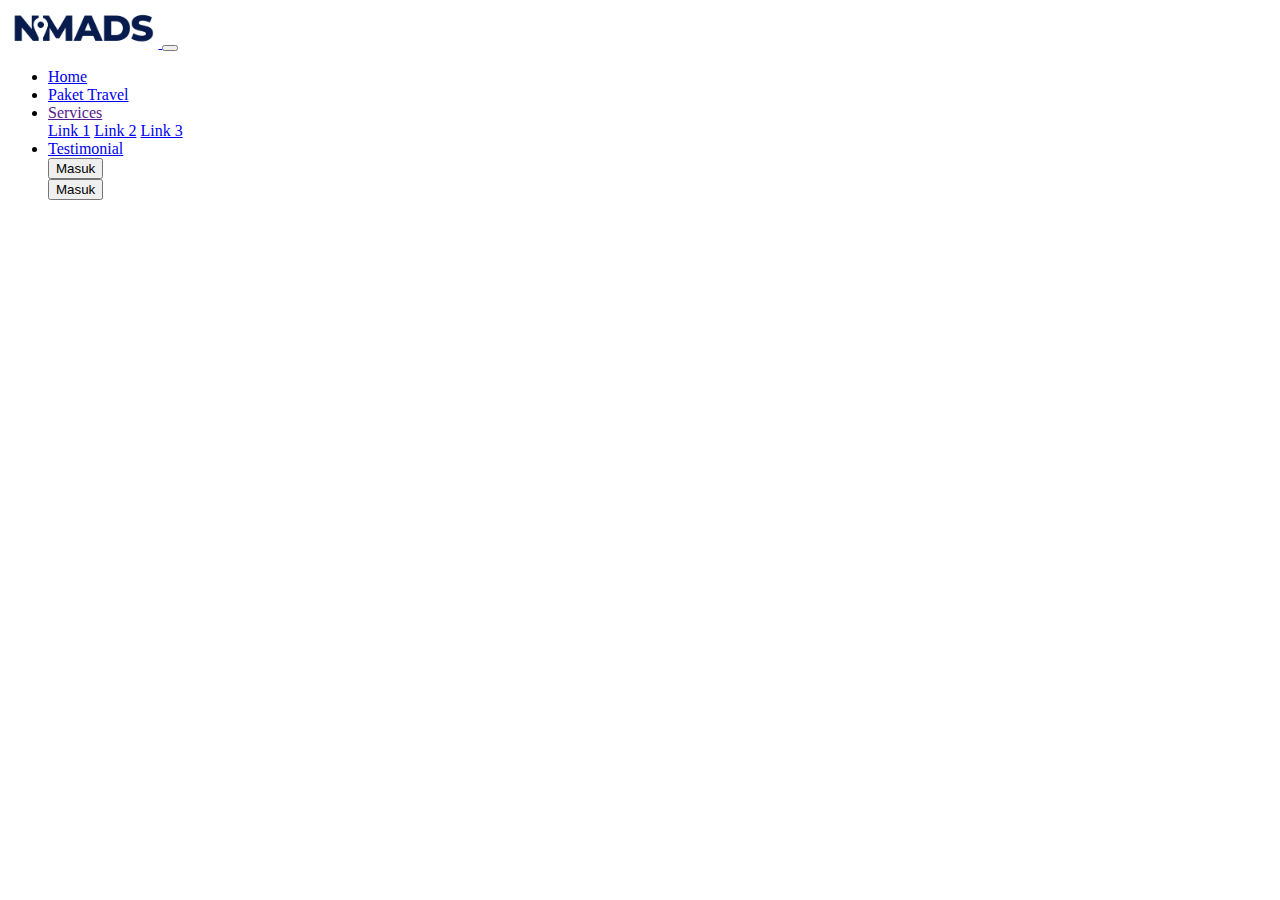
==== index.html @ 99d806cd "navbar" ====
<!DOCTYPE html>
<html lang="en">
<head>
    <meta charset="UTF-8">
    <meta name="viewport" content="width=device-width, initial-scale=1.0">
    <title>Document</title>
    <link rel="stylesheet" href="frontend/libraries/bootstrap/css/bootstrap.css">
    <link rel="stylesheet" href="frontend/styles/main.css">
</head>
<body>
    
    <div class="container">
        <nav class="row navbar navbar-expand-lg navbar-light bg-white">
            <a href="#" class="navbar-brand">
                <img src="frontend/images/logo.png" alt="Logo Healing">
            </a>
            <button class="navbar-toggler navbar-toggler-right" type="button" data-toggle="collapse" data-target="#navb">
                <span class="navbar-toggler-icon"></span>
            </button>

            <div class="collapse navbar-collapse" id="navb">
                <ul class="navbar-nav ml-auto mr-3">
                    <li class="nav-item mx-md-2"><a href="#" class="nav-link active">Home</a></li>
                    <li class="nav-item mx-md-2"><a href="#" class="nav-link">Paket Travel</a></li>                    
                    <li class="nav-item dropdown">
                        <a href="" class="nav-link dropdown-toggle" id="navbardrop" data-toggle="dropdown">Services</a>
                        <div class="dropdown-menu">
                            <a href="#" class="dropdown-item">Link 1</a>
                            <a href="#" class="dropdown-item">Link 2</a>
                            <a href="#" class="dropdown-item">Link 3</a>
                        </div>
                    </li>
                    <li class="nav-item mx-md-2"><a href="#" class="nav-link">Testimonial</a></li>

                    <!-- mobile button -->
                    <form action="" class="form-inline d-sm-block d-md-none">
                        <button class="btn btn-login my-2 my-sm-0 px-4">
                            Masuk
                        </button>
                    </form>

                    <!-- desktro button -->
                    <form action="" class="form-inline my-2 my-lg-0 d-none d-md-block">
                        <button class="btn btn-login btn-navbar-right my-2 my-sm-0 px-4">
                            Masuk
                        </button>
                    </form>

                </ul>
            </div>

        </nav>
    </div>





    <script src="frontend/libraries/jquery/jquery-3.7.1.min.js"></script>
    <script src="frontend/libraries/bootstrap/js/bootstrap.js"></script>
</body>
</html>
---- frontend/styles/main.css ----
.navbar-brand img {
  max-height: 40px;
}/*# sourceMappingURL=main.css.map */
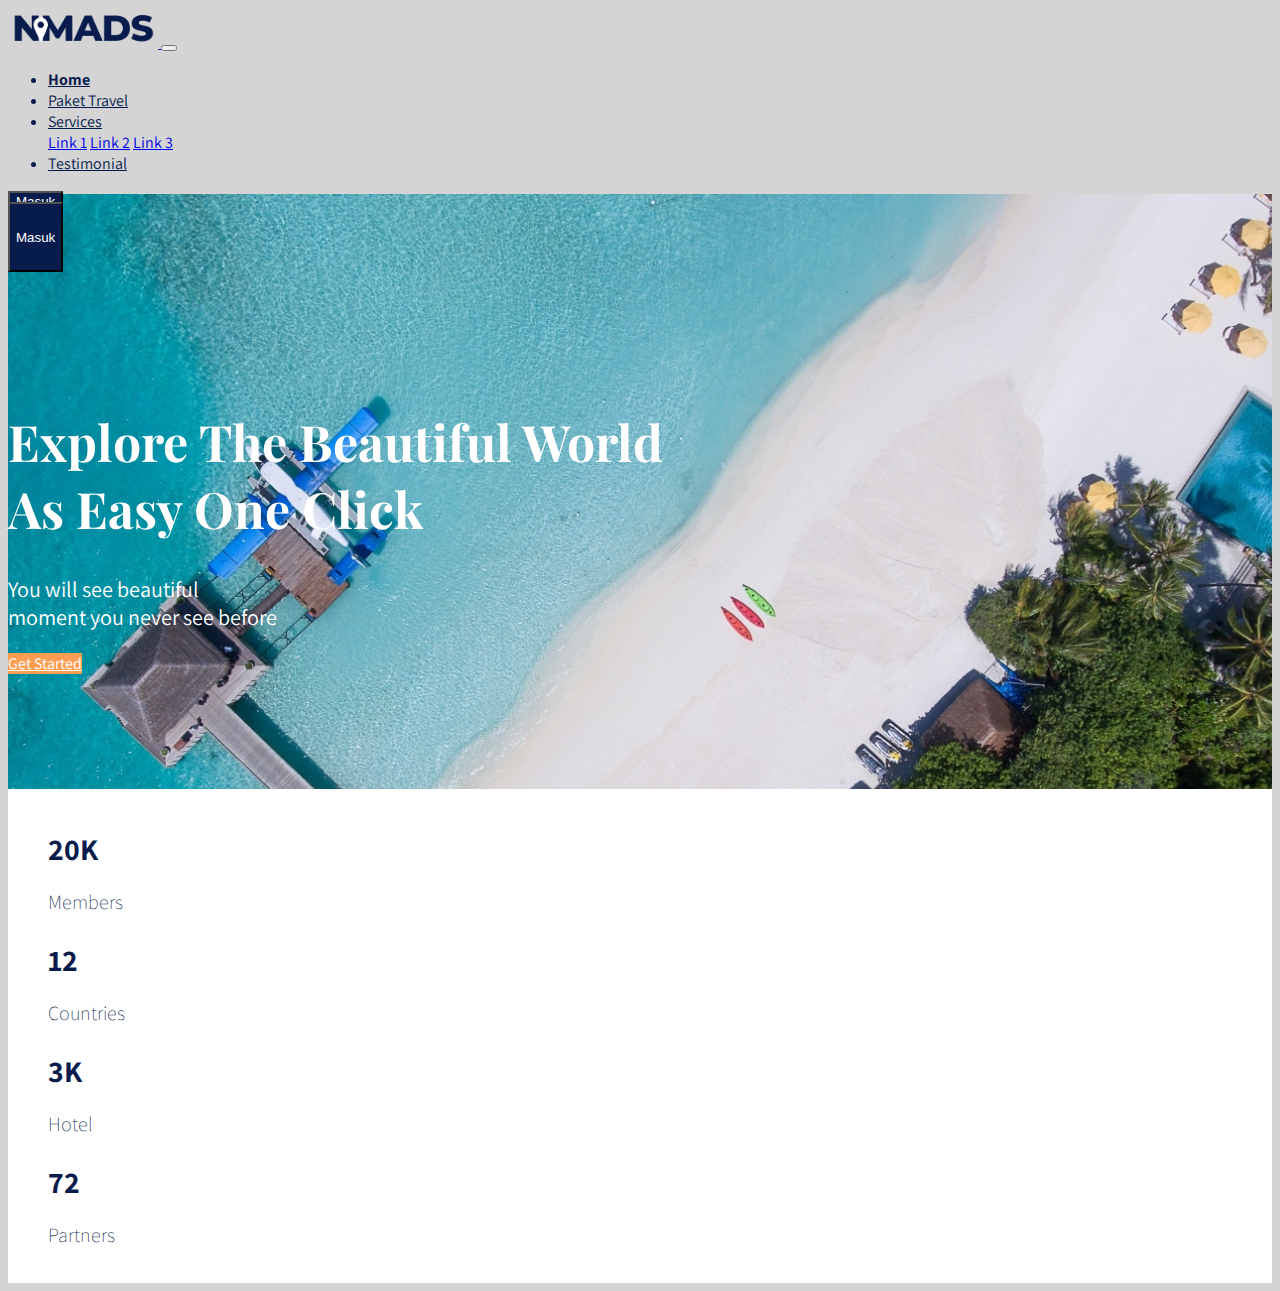
==== commit 5f8b8638: "update navbar" ====
--- a/index.html
+++ b/index.html
@@ -5,10 +5,14 @@
     <meta name="viewport" content="width=device-width, initial-scale=1.0">
     <title>Document</title>
     <link rel="stylesheet" href="frontend/libraries/bootstrap/css/bootstrap.css">
+    <link rel="preconnect" href="https://fonts.googleapis.com">
+    <link rel="preconnect" href="https://fonts.gstatic.com" crossorigin>
+    <link href="https://fonts.googleapis.com/css2?family=Assistant:wght@300;400;500;600;700;800&family=Playfair+Display:ital,wght@0,400;0,500;0,600;1,400;1,500;1,600&display=swap" rel="stylesheet">
     <link rel="stylesheet" href="frontend/styles/main.css">
 </head>
 <body>
     
+    <!-- navbar -->
     <div class="container">
         <nav class="row navbar navbar-expand-lg navbar-light bg-white">
             <a href="#" class="navbar-brand">
@@ -31,32 +35,67 @@
                         </div>
                     </li>
                     <li class="nav-item mx-md-2"><a href="#" class="nav-link">Testimonial</a></li>
+                </ul>
+                
+                <!-- mobile button -->
+                <form action="" class="form-inline d-sm-block d-md-none">
+                    <button class="btn btn-login my-2 my-sm-0 px-4">
+                        Masuk
+                    </button>
+                </form>
 
-                    <!-- mobile button -->
-                    <form action="" class="form-inline d-sm-block d-md-none">
-                        <button class="btn btn-login my-2 my-sm-0 px-4">
-                            Masuk
-                        </button>
-                    </form>
+                <!-- desktro button -->
+                <form action="" class="form-inline my-2 my-lg-0 d-none d-md-block">
+                    <button class="btn btn-login btn-navbar-right my-2 my-sm-0 px-4">
+                        Masuk
+                    </button>
+                </form>
 
-                    <!-- desktro button -->
-                    <form action="" class="form-inline my-2 my-lg-0 d-none d-md-block">
-                        <button class="btn btn-login btn-navbar-right my-2 my-sm-0 px-4">
-                            Masuk
-                        </button>
-                    </form>
-
-                </ul>
             </div>
 
         </nav>
     </div>
 
+    <!-- Header -->
+    <header class="text-center">
+        <h1>
+            Explore The Beautiful World
+            <br>
+            As Easy One Click
+        </h1>
+        <p class="mt-3">
+            You will see beautiful
+            <br>
+            moment you never see before
+        </p>
+        <a href="#" class="btn btn-get-started px-4 mt-4">
+            Get Started
+        </a>
 
+
+    </header>
+
+    <main>
+        <div class="container">
+            <section class="section-stats row justify-content-center" id="stats">
+                <div class="col-3 col-md-2 stats-detail">
+                    <h2>20K</h2>
+                    <p>Members</p>
+                    <h2>12</h2>
+                    <p>Countries</p>
+                    <h2>3K</h2>
+                    <p>Hotel</p>
+                    <h2>72</h2>
+                    <p>Partners</p>
+                </div>
+            </section>
+        </div>
+    </main>
 
 
 
     <script src="frontend/libraries/jquery/jquery-3.7.1.min.js"></script>
     <script src="frontend/libraries/bootstrap/js/bootstrap.js"></script>
+    <script src="frontend/libraries/retina/retina.min.js"></script>
 </body>
 </html>--- a/frontend/styles/main.css
+++ b/frontend/styles/main.css
@@ -1,3 +1,77 @@
+body {
+  background-color: #d4d4d4;
+  font-family: "Assistant", sans-serif;
+  color: #071C4D;
+}
+
 .navbar-brand img {
   max-height: 40px;
+}
+
+.navbar-light .navbar-nav .nav-link {
+  color: #071C4D;
+}
+.navbar-light .navbar-nav .nav-link.active {
+  font-weight: bold;
+  color: #071C4D !important;
+}
+
+.btn-navbar-right {
+  margin-top: -10px !important;
+  margin-bottom: -8px !important;
+  margin-right: -18px !important;
+  height: 70px;
+  border-radius: 0;
+}
+
+.btn-login {
+  background-color: #071C4D;
+  color: white;
+}
+.btn-login:hover {
+  background-color: #08276d;
+  color: white;
+}
+
+header {
+  padding: 180px 0 165px;
+  margin-top: -70px;
+  background-image: url("../images/background.jpg");
+  background-size: cover;
+}
+header h1, header p {
+  color: #fff;
+}
+header h1 {
+  font-family: "Playfair Display", serif;
+  font-weight: bold;
+  font-size: 50px;
+}
+header p {
+  font-size: 22px;
+}
+header .btn-get-started {
+  background-color: #ff9e53;
+  color: #fff;
+}
+header .btn-get-started:hover {
+  background-color: #f1ac76;
+  color: #fff;
+}
+
+.section-stats {
+  margin-top: -50px;
+}
+.section-stats .stats-detail {
+  padding: 15px;
+  background-color: #fff;
+  padding-left: 40px;
+}
+.section-stats h2 {
+  font-size: 30px;
+  margin-bottom: 0;
+}
+.section-stats p {
+  font-size: 20px;
+  font-weight: lighter;
 }/*# sourceMappingURL=main.css.map */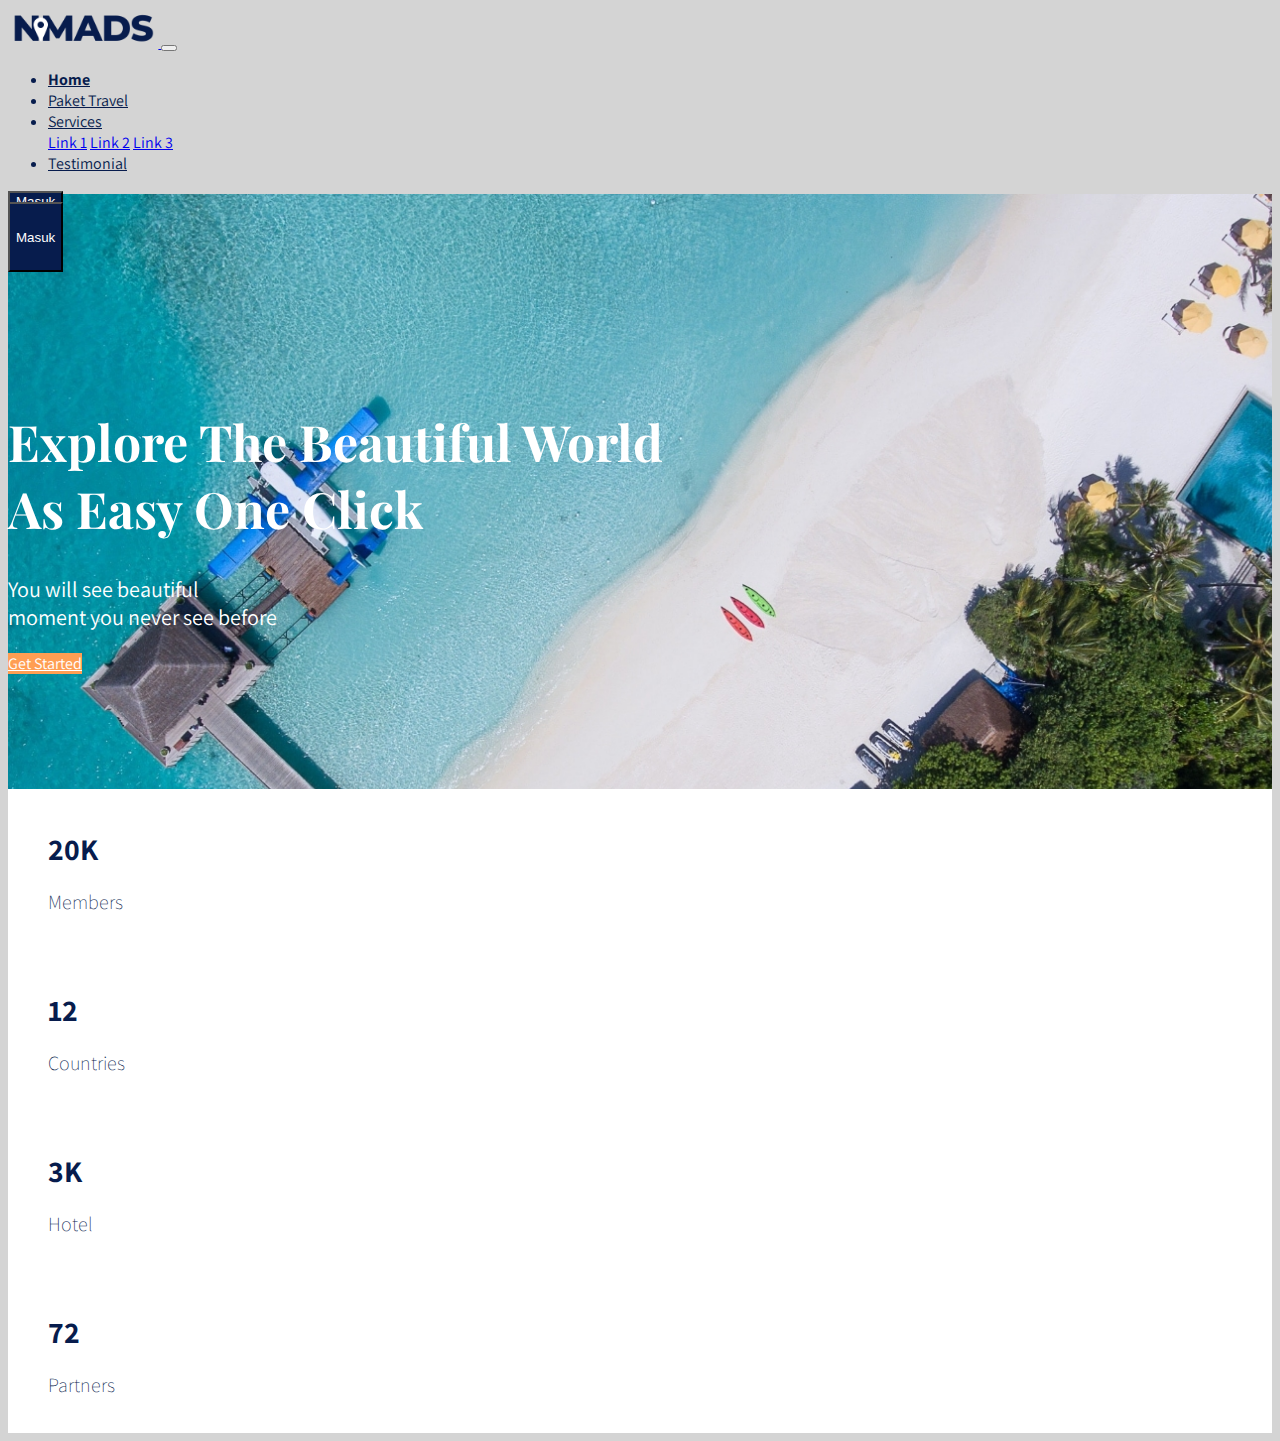
==== commit eb0d6b17: "update" ====
--- a/index.html
+++ b/index.html
@@ -81,10 +81,16 @@
                 <div class="col-3 col-md-2 stats-detail">
                     <h2>20K</h2>
                     <p>Members</p>
+                </div>
+                <div class="col-3 col-md-2 stats-detail">
                     <h2>12</h2>
                     <p>Countries</p>
+                </div>
+                <div class="col-3 col-md-2 stats-detail">
                     <h2>3K</h2>
                     <p>Hotel</p>
+                </div>
+                <div class="col-3 col-md-2 stats-detail">
                     <h2>72</h2>
                     <p>Partners</p>
                 </div>
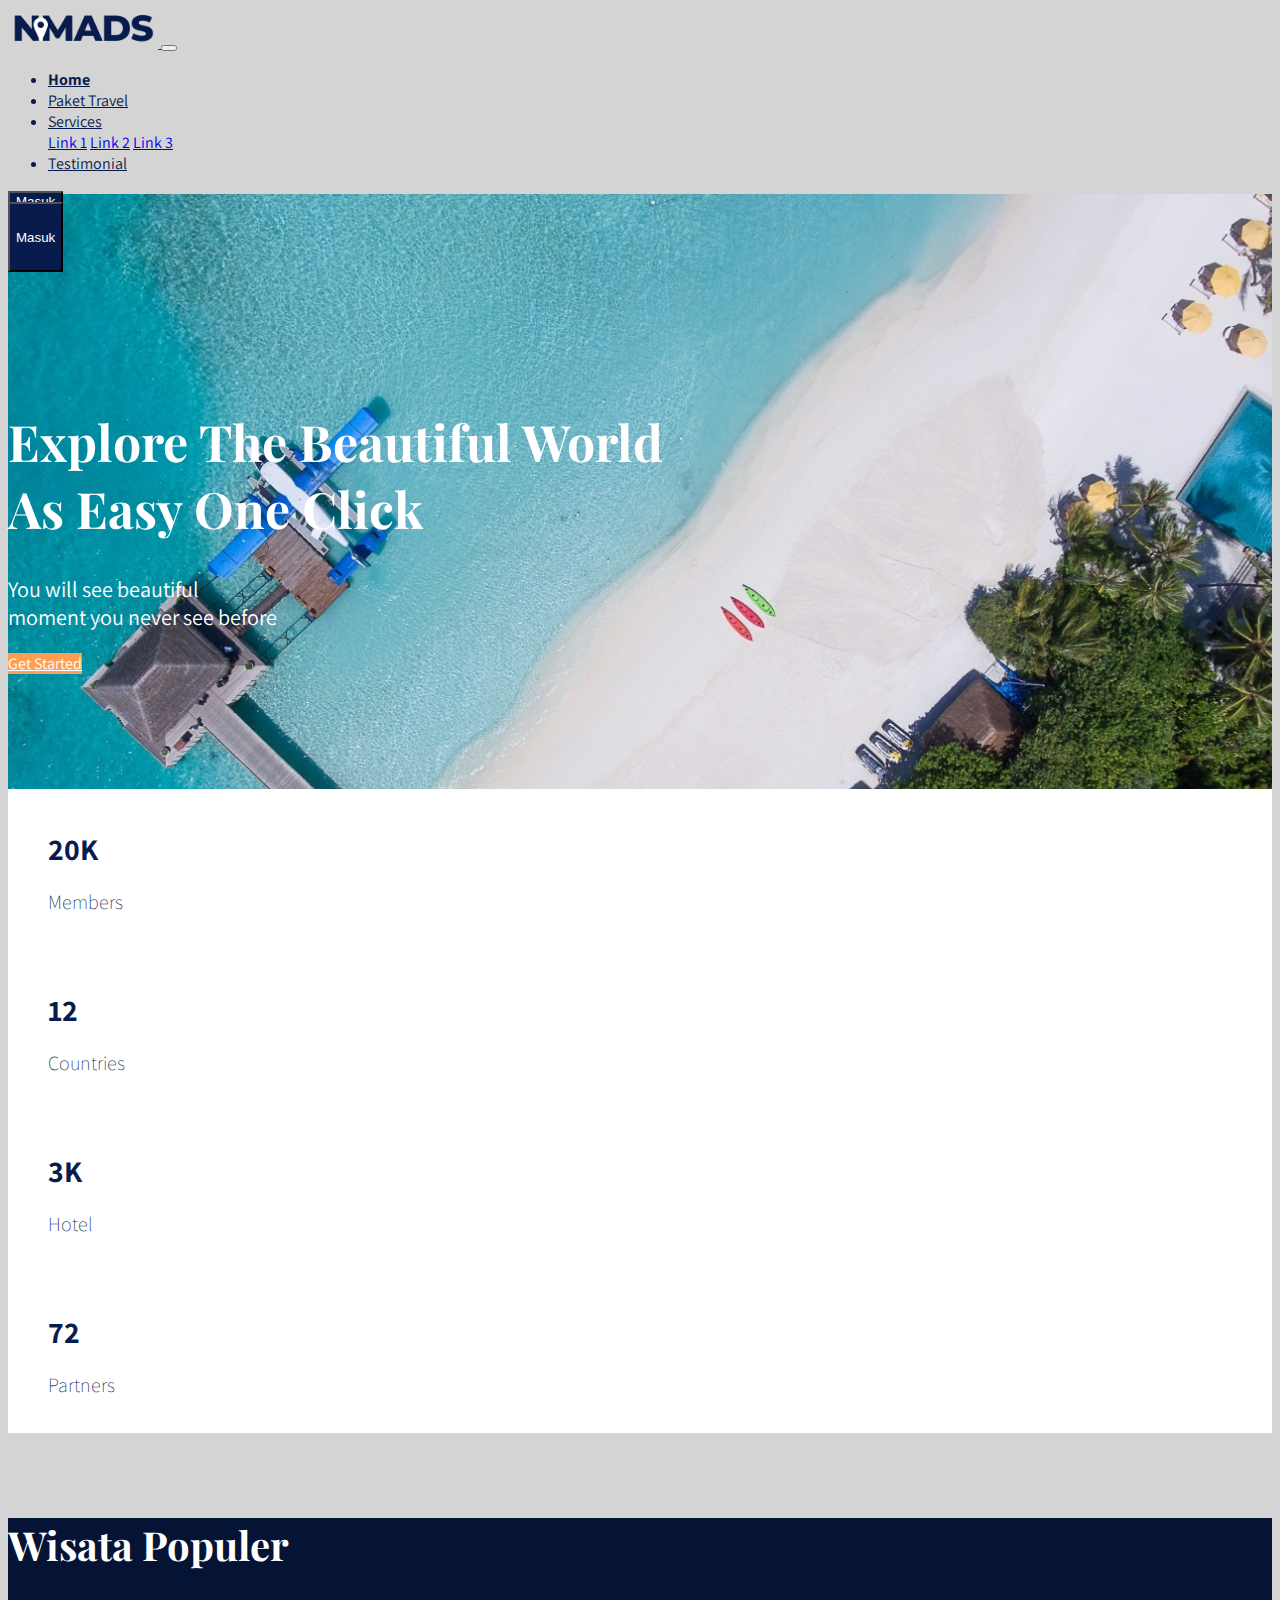
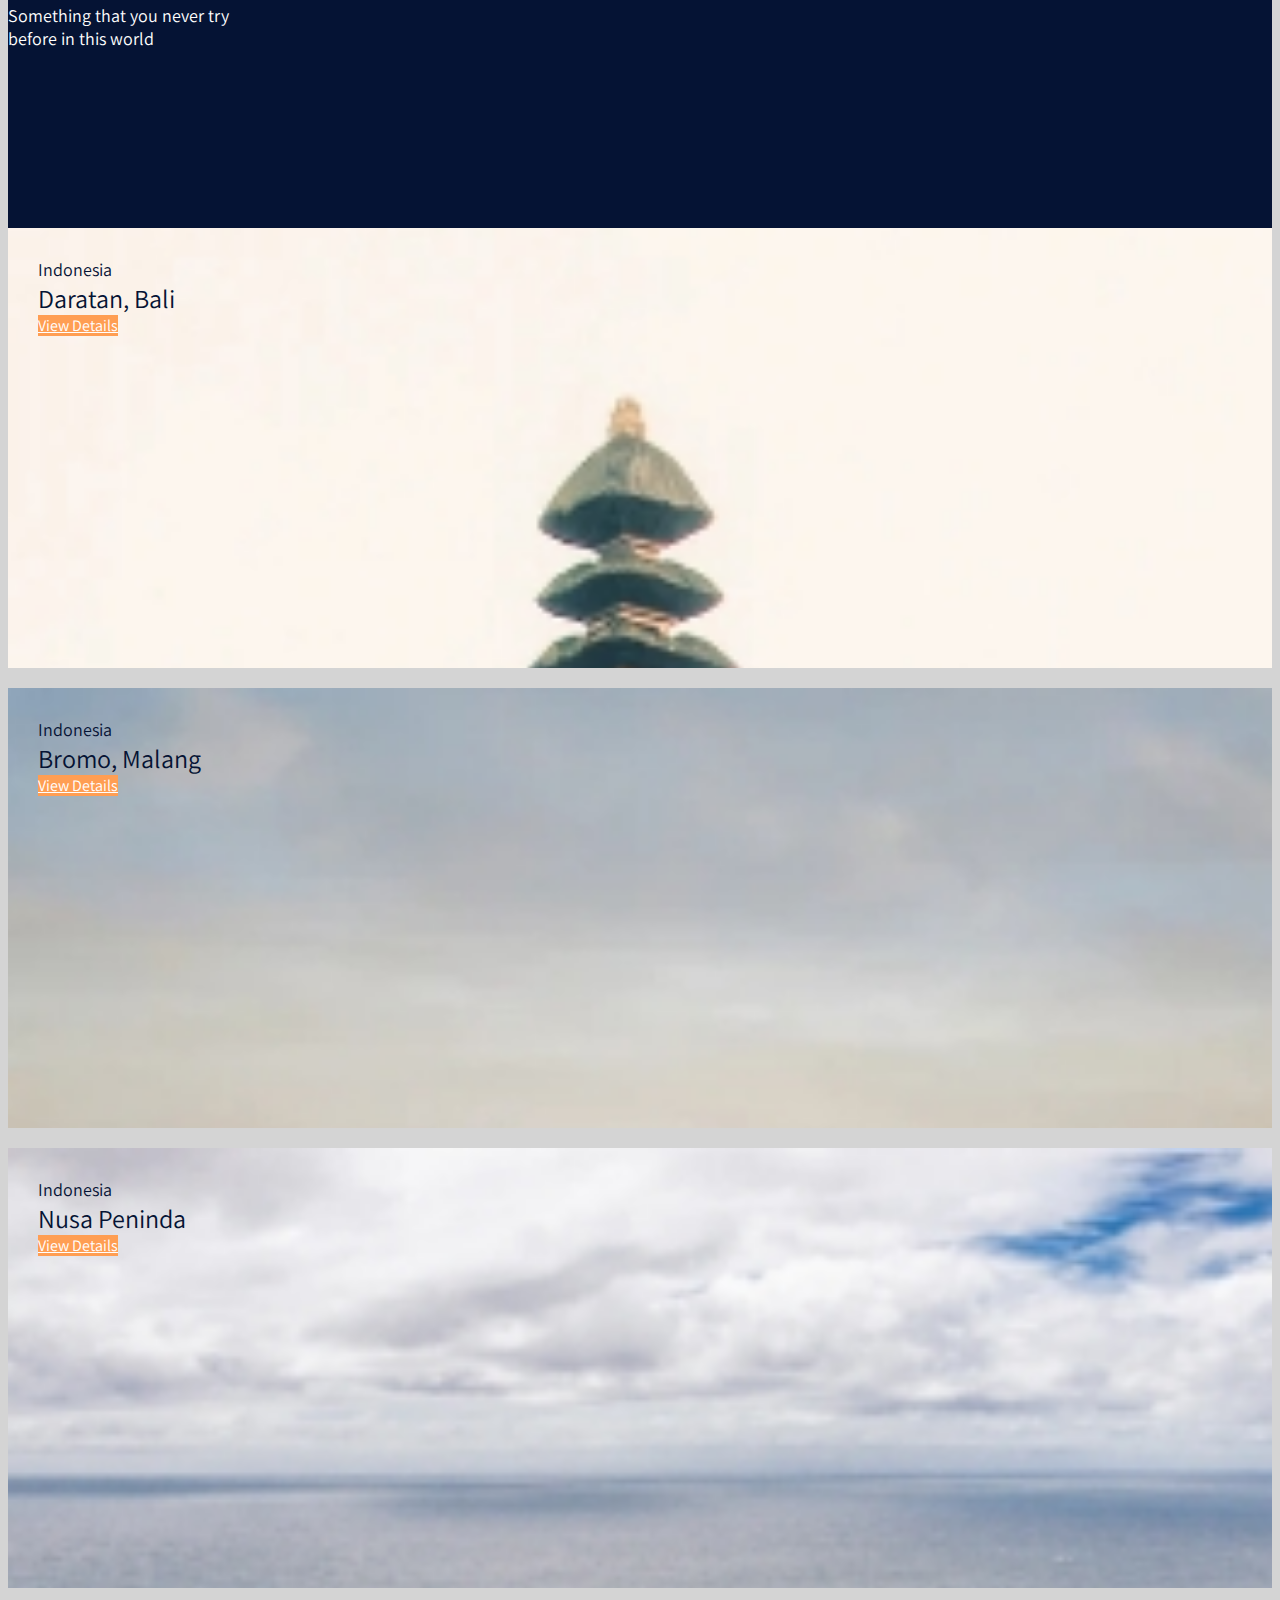
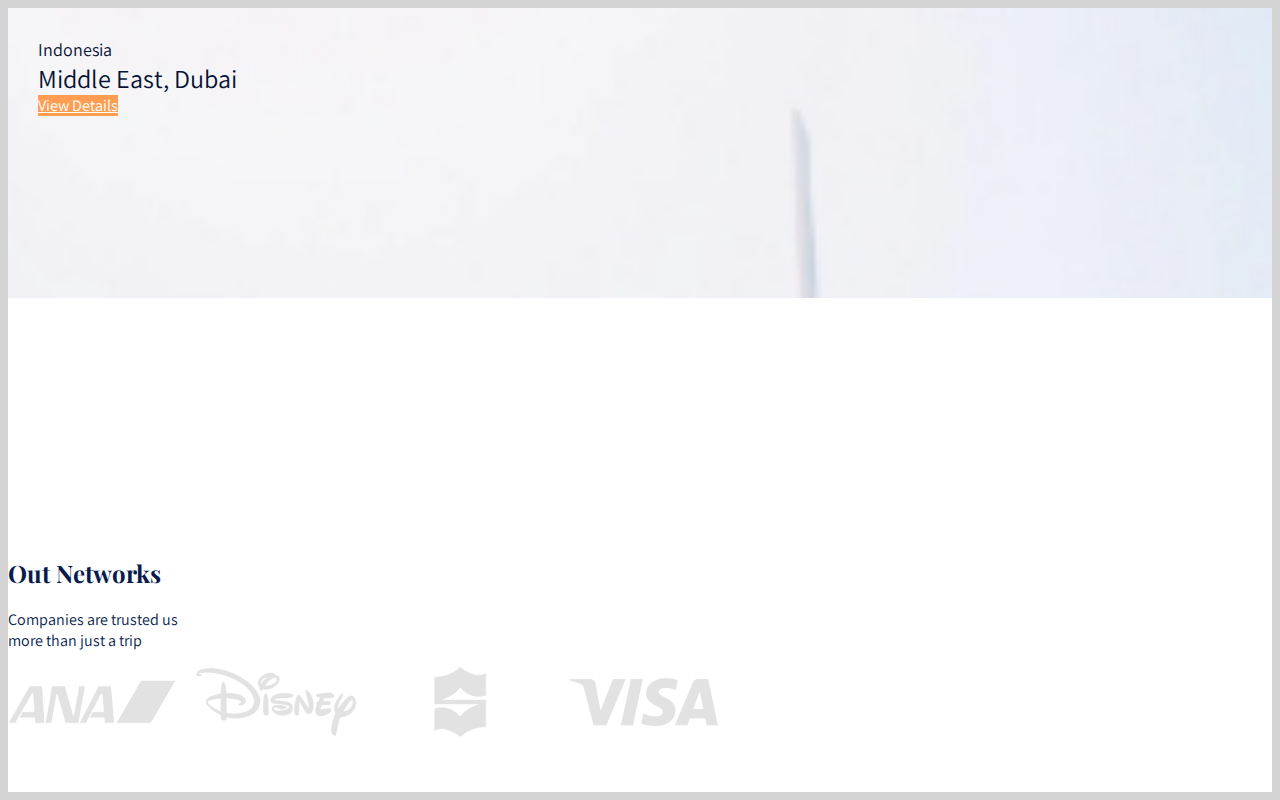
==== commit 05d9a7ca: "update" ====
--- a/index.html
+++ b/index.html
@@ -98,6 +98,86 @@
         </div>
     </main>
 
+    <section class="section-popular" id="popular">
+        <div class="container">
+            <div class="row">
+                <div class="col text-center section-populer-heading">
+                    <h2>Wisata Populer</h2>
+                    <p>
+                        Something that you never try
+                        <br>
+                        before in this world
+                    </p>
+                </div>
+            </div>
+        </div>
+    </section>
+
+    <section class="section-populer-content">
+        <div class="container">
+            <div class="section-populer-travel row justify-content-center">
+                <div class="col-sm-6 col-md-4 col-lg-3">
+                    <div class="card-travel text-center d-flex flex-column" style="background-image: url('frontend/images/populer-1.jpg');">
+                        <div class="travel-country">Indonesia</div>
+                        <div class="travel-location">Daratan, Bali</div>
+                        <div class="travel-button mt-auto">
+                            <a href="#" class="btn btn-travel-details px-4">
+                                View Details
+                            </a>
+                        </div>
+                    </div>
+                </div>
+                <div class="col-sm-6 col-md-4 col-lg-3">
+                    <div class="card-travel text-center d-flex flex-column" style="background-image: url('frontend/images/populer-2.jpg');">
+                        <div class="travel-country">Indonesia</div>
+                        <div class="travel-location">Bromo, Malang</div>
+                        <div class="travel-button mt-auto">
+                            <a href="#" class="btn btn-travel-details px-4">
+                                View Details
+                            </a>
+                        </div>
+                    </div>
+                </div>
+                <div class="col-sm-6 col-md-4 col-lg-3">
+                    <div class="card-travel text-center d-flex flex-column" style="background-image: url('frontend/images/populer-3.jpg');">
+                        <div class="travel-country">Indonesia</div>
+                        <div class="travel-location">Nusa Peninda</div>
+                        <div class="travel-button mt-auto">
+                            <a href="#" class="btn btn-travel-details px-4">
+                                View Details
+                            </a>
+                        </div>
+                    </div>
+                </div>
+                <div class="col-sm-6 col-md-4 col-lg-3">
+                    <div class="card-travel text-center d-flex flex-column" style="background-image: url('frontend/images/populer-4.jpg');">
+                        <div class="travel-country">Indonesia</div>
+                        <div class="travel-location">Middle East, Dubai</div>
+                        <div class="travel-button mt-auto">
+                            <a href="#" class="btn btn-travel-details px-4">
+                                View Details
+                            </a>
+                        </div>
+                    </div>
+                </div>       
+            </div>
+        </div>
+    </section>
+
+    <section class="section-networks">
+        <div class="container">
+            <div class="row">
+                <div class="col-md-4">
+                    <h2>Out Networks</h2>
+                    <p>Companies are trusted us
+                    <br>more than just a trip</p>
+                </div>
+                <div class="col-md-8 text-center">
+                    <img src="frontend/images/partner.png" alt="Logo Partners" class="img-partner">
+                </div>
+            </div>
+        </div>
+    </section>
 
 
     <script src="frontend/libraries/jquery/jquery-3.7.1.min.js"></script>
--- a/frontend/styles/main.css
+++ b/frontend/styles/main.css
@@ -74,4 +74,64 @@
 .section-stats p {
   font-size: 20px;
   font-weight: lighter;
+}
+
+.section-popular {
+  min-height: 540px;
+  background-color: #051334;
+  margin-top: -65px;
+  margin-bottom: -230px;
+}
+.section-popular .section-populer-heading {
+  margin-top: 150px;
+}
+.section-popular .section-populer-heading h2, .section-popular .section-populer-heading p {
+  color: #fff;
+}
+.section-popular .section-populer-heading h2 {
+  font-family: "Playfair Display", serif;
+  font-weight: bold;
+  font-size: 40px;
+}
+.section-popular .section-populer-heading p {
+  font-size: 18px;
+}
+
+.section-populer-content .section-populer-travel .card-travel {
+  min-height: 380px;
+  background-color: #ddd;
+  color: #fff;
+  padding: 30px;
+  background-size: cover;
+  margin-bottom: 20px;
+}
+.section-populer-content .section-populer-travel .travel-country {
+  font-size: 18px;
+  color: #051334;
+}
+.section-populer-content .section-populer-travel .travel-location {
+  font-size: 26px;
+  color: #051334;
+}
+.section-populer-content .section-populer-travel .travel-button .btn-travel-details {
+  background-color: #FF9E53;
+  color: #fff;
+}
+.section-populer-content .section-populer-travel .travel-button .btn-travel-details:hover {
+  background-color: #f2b180;
+  color: #fff;
+}
+
+.section-networks {
+  background-color: #fff;
+  margin-top: -170px;
+  padding-top: 240px;
+  padding-bottom: 50px;
+}
+.section-networks h2 {
+  font-family: "Playfair Display", serif;
+  font-weight: bold;
+}
+.section-networks img {
+  max-width: 100%;
 }/*# sourceMappingURL=main.css.map */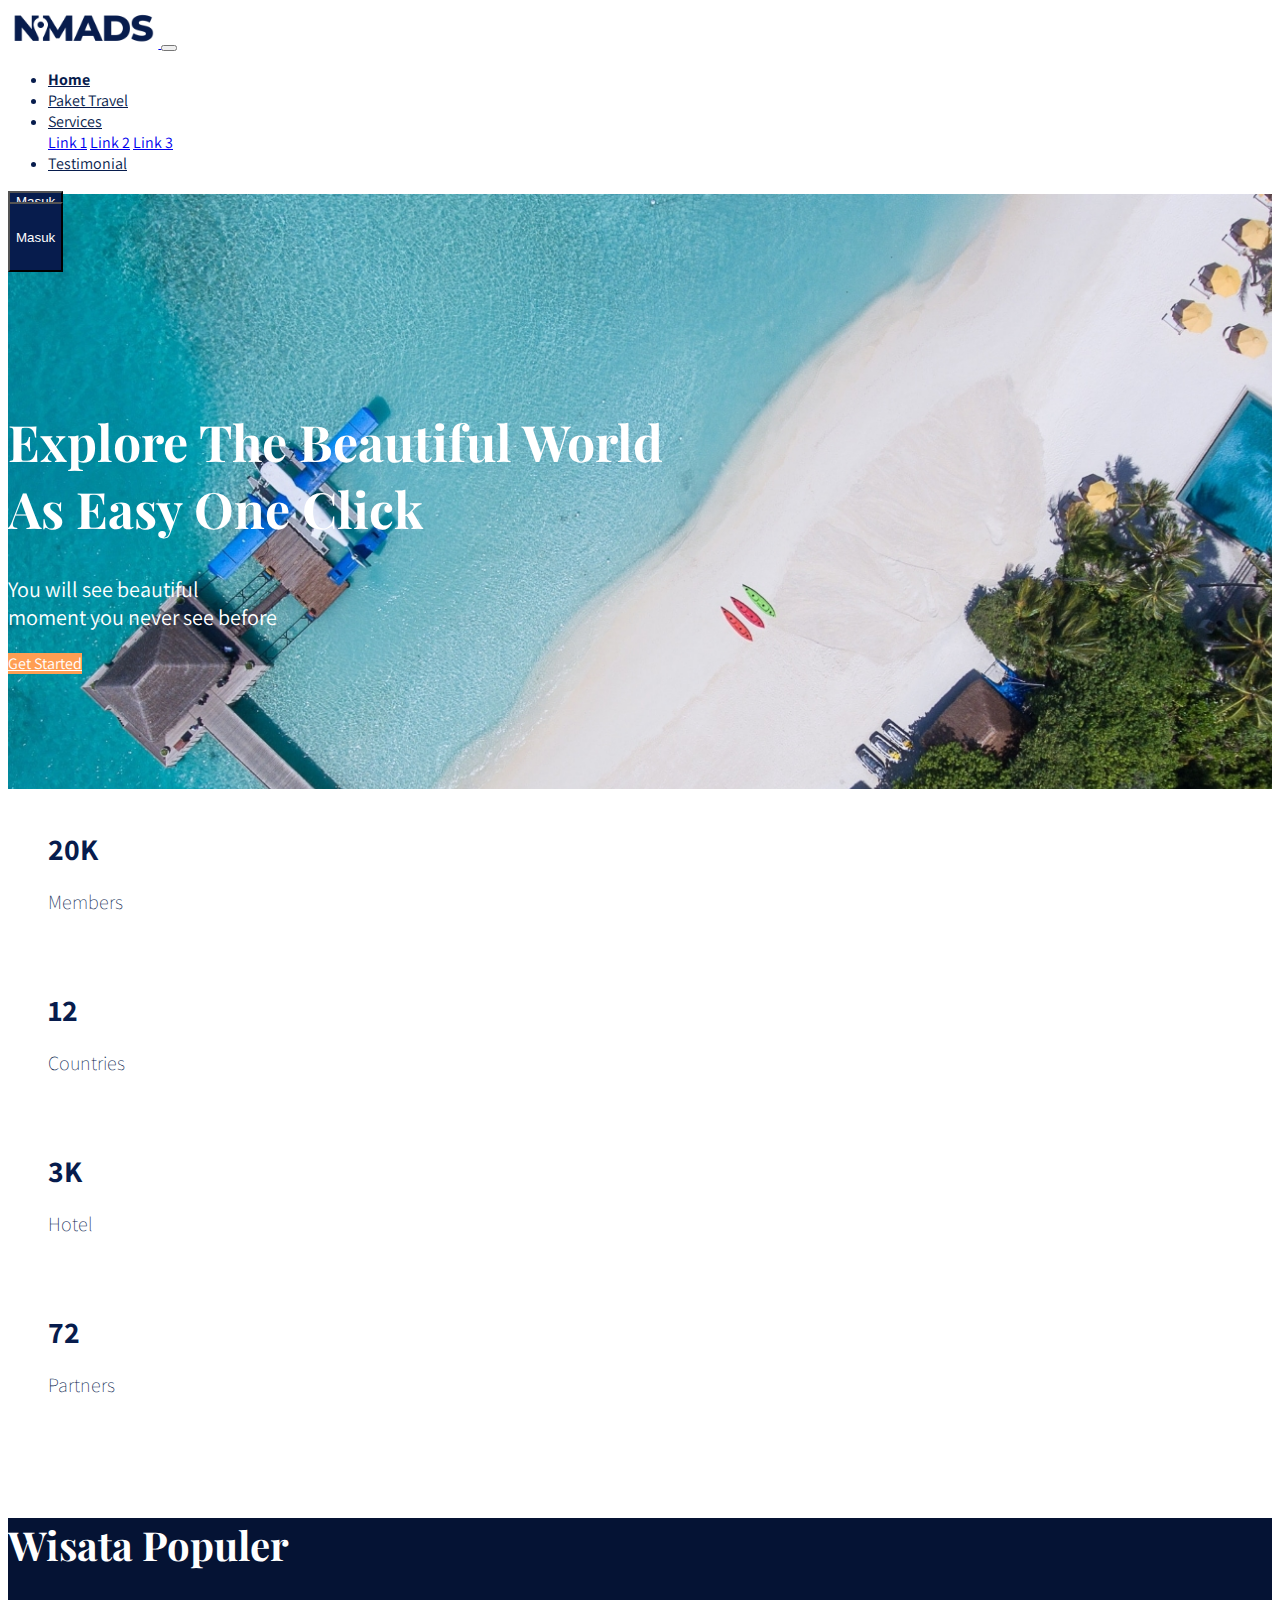
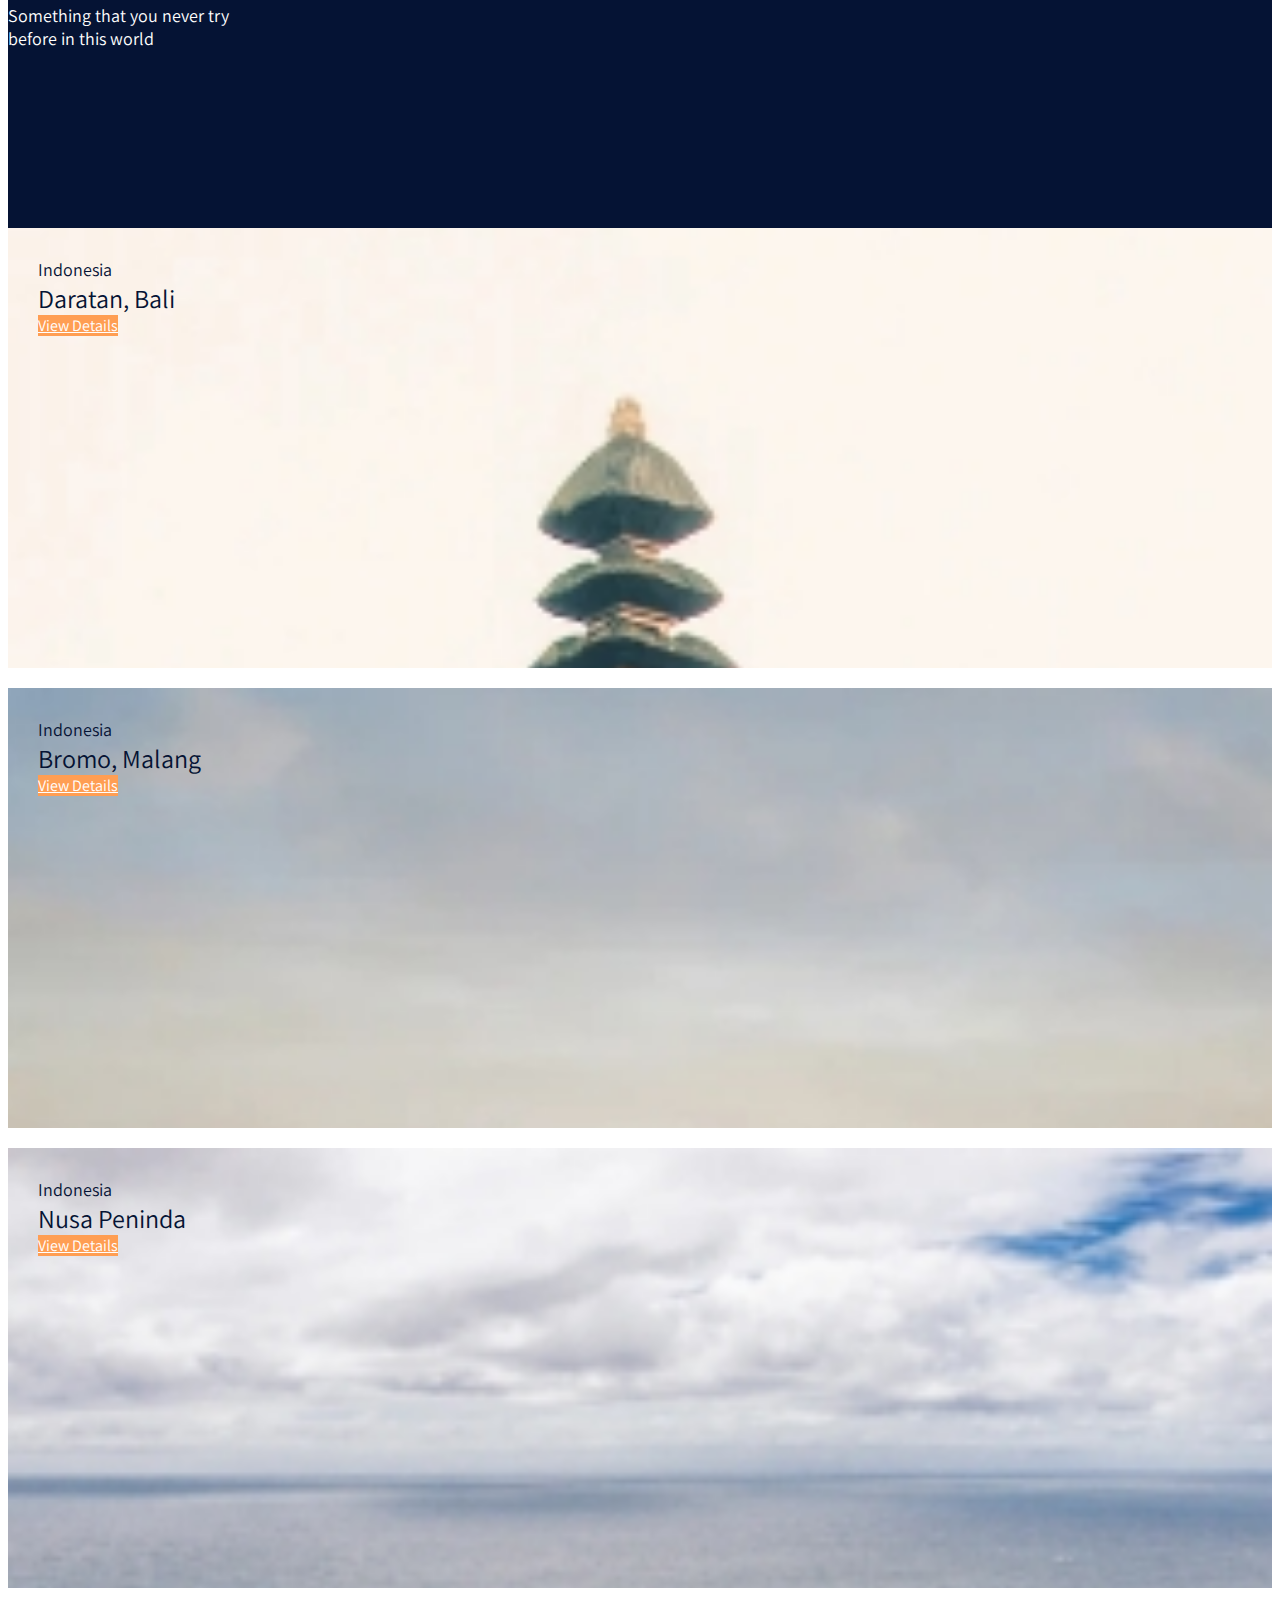
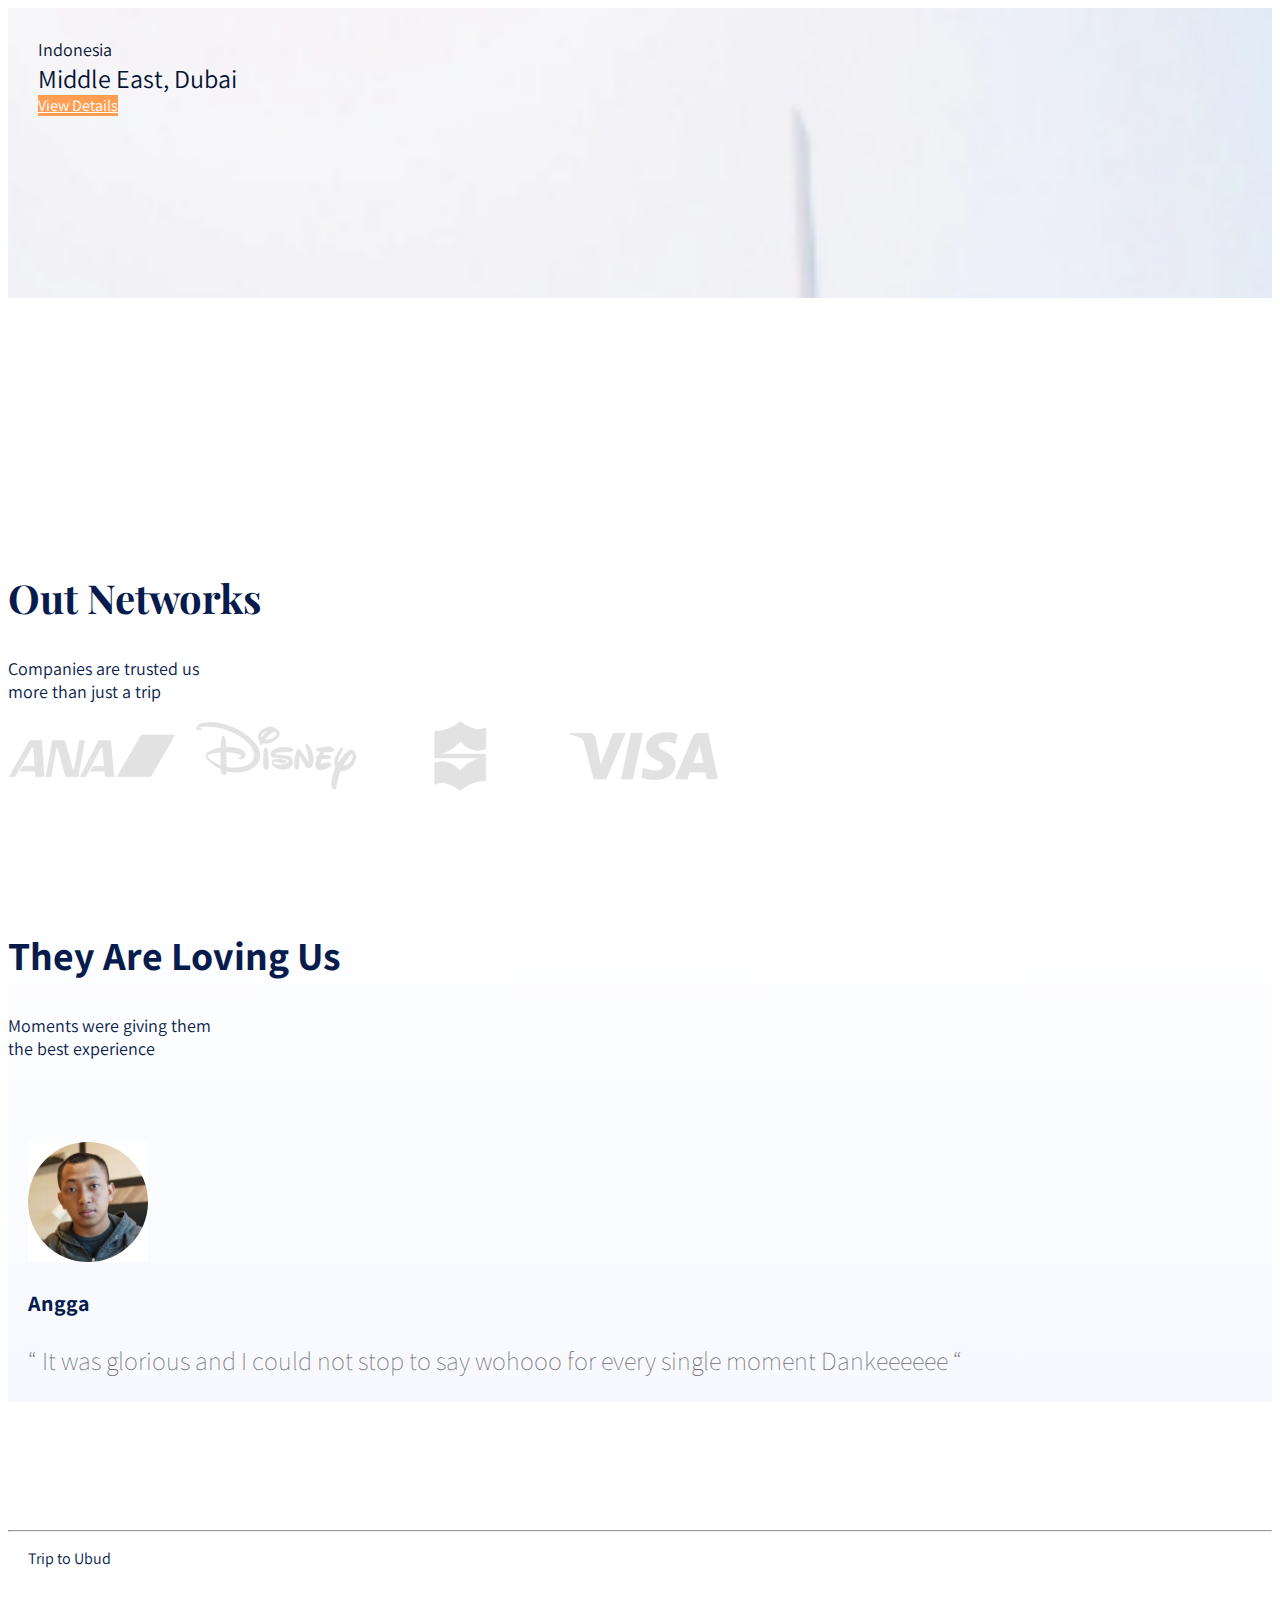
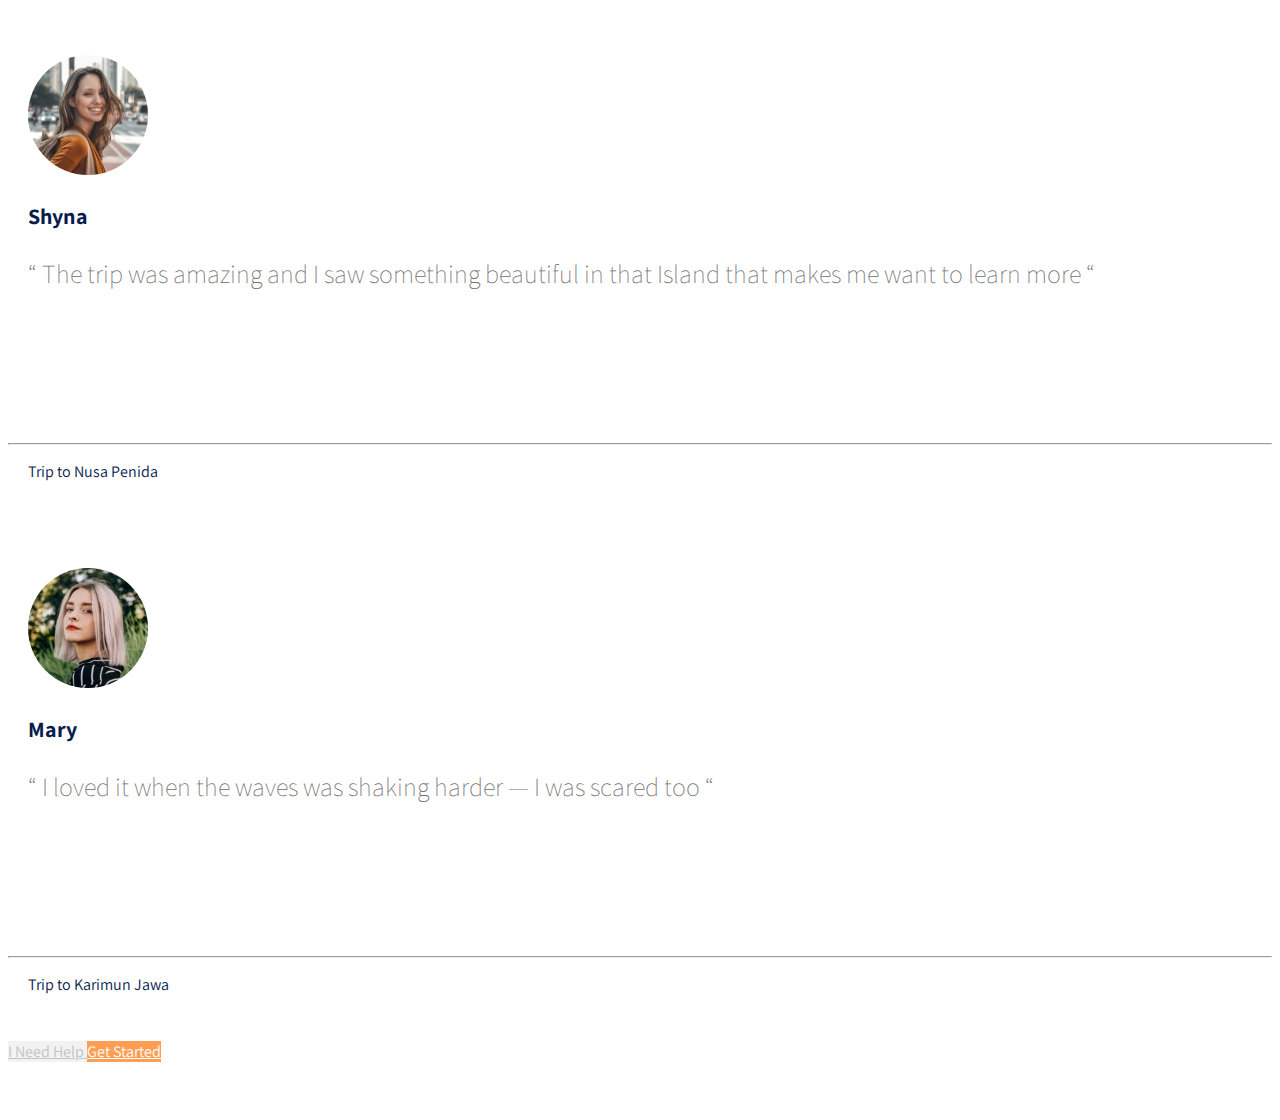
==== commit 80e20c8d: "update" ====
--- a/index.html
+++ b/index.html
@@ -96,88 +96,175 @@
                 </div>
             </section>
         </div>
+
+        <section class="section-popular" id="popular">
+            <div class="container">
+                <div class="row">
+                    <div class="col text-center section-populer-heading">
+                        <h2>Wisata Populer</h2>
+                        <p>
+                            Something that you never try
+                            <br>
+                            before in this world
+                        </p>
+                    </div>
+                </div>
+            </div>
+        </section>
+    
+        <section class="section-populer-content">
+            <div class="container">
+                <div class="section-populer-travel row justify-content-center">
+                    <div class="col-sm-6 col-md-4 col-lg-3">
+                        <div class="card-travel text-center d-flex flex-column" style="background-image: url('frontend/images/populer-1.jpg');">
+                            <div class="travel-country">Indonesia</div>
+                            <div class="travel-location">Daratan, Bali</div>
+                            <div class="travel-button mt-auto">
+                                <a href="#" class="btn btn-travel-details px-4">
+                                    View Details
+                                </a>
+                            </div>
+                        </div>
+                    </div>
+                    <div class="col-sm-6 col-md-4 col-lg-3">
+                        <div class="card-travel text-center d-flex flex-column" style="background-image: url('frontend/images/populer-2.jpg');">
+                            <div class="travel-country">Indonesia</div>
+                            <div class="travel-location">Bromo, Malang</div>
+                            <div class="travel-button mt-auto">
+                                <a href="#" class="btn btn-travel-details px-4">
+                                    View Details
+                                </a>
+                            </div>
+                        </div>
+                    </div>
+                    <div class="col-sm-6 col-md-4 col-lg-3">
+                        <div class="card-travel text-center d-flex flex-column" style="background-image: url('frontend/images/populer-3.jpg');">
+                            <div class="travel-country">Indonesia</div>
+                            <div class="travel-location">Nusa Peninda</div>
+                            <div class="travel-button mt-auto">
+                                <a href="#" class="btn btn-travel-details px-4">
+                                    View Details
+                                </a>
+                            </div>
+                        </div>
+                    </div>
+                    <div class="col-sm-6 col-md-4 col-lg-3">
+                        <div class="card-travel text-center d-flex flex-column" style="background-image: url('frontend/images/populer-4.jpg');">
+                            <div class="travel-country">Indonesia</div>
+                            <div class="travel-location">Middle East, Dubai</div>
+                            <div class="travel-button mt-auto">
+                                <a href="#" class="btn btn-travel-details px-4">
+                                    View Details
+                                </a>
+                            </div>
+                        </div>
+                    </div>       
+                </div>
+            </div>
+        </section>
+    
+        <section class="section-networks" id="networks">
+            <div class="container">
+                <div class="row">
+                    <div class="col-md-4">
+                        <h2>Out Networks</h2>
+                        <p>Companies are trusted us
+                        <br>more than just a trip</p>
+                    </div>
+                    <div class="col-md-8 text-center">
+                        <img src="frontend/images/partner.png" alt="Logo Partners" class="img-partner">
+                    </div>
+                </div>
+            </div>
+        </section>
+
+        <section class="section-testimonial-heading" id="testimonialHeading">
+            <div class="container">
+                <div class="row">
+                    <div class="col text-center">
+                        <h2>They Are Loving Us</h2>
+                        <p>Moments were giving them 
+                        <br>the best experience</p>                        
+                    </div>
+                </div>
+            </div>
+        </section>
+
+        <section class="section section-testimonial-content" id="testimonialContent">
+            <div class="container">
+                <div class="section-upload-travel row justify-content-center">
+                    <div class="col-sm-6 col-md-6 col-lg-4">
+                        <div class="card card-testimonial text-center">
+                            <div class="testimonial-content">
+                                <img src="frontend/images/pic-1.jpg" alt="user" class="mb-4 rounded-circle">
+                                <h3 class="mb4">Angga</h3>
+                                <p class="testimonial">
+                                    “ It was glorious and I could 
+                                    not stop to say wohooo for 
+                                    every single moment
+                                    Dankeeeeee “
+                                </p>
+                            </div>
+                            <hr>
+                            <p class="trip-to mt-2">
+                                Trip to Ubud
+                            </p>
+                        </div>
+                    </div>
+                    <div class="col-sm-6 col-md-6 col-lg-4">
+                        <div class="card card-testimonial text-center">
+                            <div class="testimonial-content">
+                                <img src="frontend/images/pic-2.jpg" alt="user" class="mb-4 rounded-circle">
+                                <h3 class="mb4">Shyna</h3>
+                                <p class="testimonial">
+                                    “ The trip was amazing and
+                                    I saw something beautiful in
+                                    that Island that makes me
+                                    want to learn more “
+                                </p>
+                            </div>
+                            <hr>
+                            <p class="trip-to mt-2">
+                                Trip to Nusa Penida
+                            </p>
+                        </div>
+                    </div>
+                    <div class="col-sm-6 col-md-6 col-lg-4">
+                        <div class="card card-testimonial text-center">
+                            <div class="testimonial-content">
+                                <img src="frontend/images/pic-3.jpg" alt="user" class="mb-4 rounded-circle">
+                                <h3 class="mb4">Mary</h3>
+                                <p class="testimonial">
+                                    “ I loved it when the waves
+                                    was shaking harder — I was
+                                    scared too “
+                                </p>
+                            </div>
+                            <hr>
+                            <p class="trip-to mt-2">
+                                Trip to Karimun Jawa
+                            </p>
+                        </div>
+                    </div>
+                </div>
+                <div class="row">
+                    <div class="col-12 text-center">
+                        <a href="" class="btn btn-need-help px-4 mt-4 mx-1">
+                            I Need Help
+                        </a>
+                        <a href="" class="btn btn-get-started px-4 mt-4 mx-1">
+                            Get Started
+                        </a>
+                    </div>
+                </div>
+            </div>
+        </section>
+
     </main>
 
-    <section class="section-popular" id="popular">
-        <div class="container">
-            <div class="row">
-                <div class="col text-center section-populer-heading">
-                    <h2>Wisata Populer</h2>
-                    <p>
-                        Something that you never try
-                        <br>
-                        before in this world
-                    </p>
-                </div>
-            </div>
-        </div>
-    </section>
-
-    <section class="section-populer-content">
-        <div class="container">
-            <div class="section-populer-travel row justify-content-center">
-                <div class="col-sm-6 col-md-4 col-lg-3">
-                    <div class="card-travel text-center d-flex flex-column" style="background-image: url('frontend/images/populer-1.jpg');">
-                        <div class="travel-country">Indonesia</div>
-                        <div class="travel-location">Daratan, Bali</div>
-                        <div class="travel-button mt-auto">
-                            <a href="#" class="btn btn-travel-details px-4">
-                                View Details
-                            </a>
-                        </div>
-                    </div>
-                </div>
-                <div class="col-sm-6 col-md-4 col-lg-3">
-                    <div class="card-travel text-center d-flex flex-column" style="background-image: url('frontend/images/populer-2.jpg');">
-                        <div class="travel-country">Indonesia</div>
-                        <div class="travel-location">Bromo, Malang</div>
-                        <div class="travel-button mt-auto">
-                            <a href="#" class="btn btn-travel-details px-4">
-                                View Details
-                            </a>
-                        </div>
-                    </div>
-                </div>
-                <div class="col-sm-6 col-md-4 col-lg-3">
-                    <div class="card-travel text-center d-flex flex-column" style="background-image: url('frontend/images/populer-3.jpg');">
-                        <div class="travel-country">Indonesia</div>
-                        <div class="travel-location">Nusa Peninda</div>
-                        <div class="travel-button mt-auto">
-                            <a href="#" class="btn btn-travel-details px-4">
-                                View Details
-                            </a>
-                        </div>
-                    </div>
-                </div>
-                <div class="col-sm-6 col-md-4 col-lg-3">
-                    <div class="card-travel text-center d-flex flex-column" style="background-image: url('frontend/images/populer-4.jpg');">
-                        <div class="travel-country">Indonesia</div>
-                        <div class="travel-location">Middle East, Dubai</div>
-                        <div class="travel-button mt-auto">
-                            <a href="#" class="btn btn-travel-details px-4">
-                                View Details
-                            </a>
-                        </div>
-                    </div>
-                </div>       
-            </div>
-        </div>
-    </section>
-
-    <section class="section-networks">
-        <div class="container">
-            <div class="row">
-                <div class="col-md-4">
-                    <h2>Out Networks</h2>
-                    <p>Companies are trusted us
-                    <br>more than just a trip</p>
-                </div>
-                <div class="col-md-8 text-center">
-                    <img src="frontend/images/partner.png" alt="Logo Partners" class="img-partner">
-                </div>
-            </div>
-        </div>
-    </section>
+  
+
+
 
 
     <script src="frontend/libraries/jquery/jquery-3.7.1.min.js"></script>
--- a/frontend/styles/main.css
+++ b/frontend/styles/main.css
@@ -1,5 +1,5 @@
 body {
-  background-color: #d4d4d4;
+  background-color: #ffffff;
   font-family: "Assistant", sans-serif;
   color: #071C4D;
 }
@@ -131,7 +131,72 @@
 .section-networks h2 {
   font-family: "Playfair Display", serif;
   font-weight: bold;
+  font-size: 40px;
+}
+.section-networks p {
+  font-size: 18px;
 }
 .section-networks img {
   max-width: 100%;
+}
+
+.section-testimonial-heading {
+  background: linear-gradient(#fff 0%, #f7f9ff 100%);
+  padding-top: 50px;
+  min-height: 506px;
+}
+.section-testimonial-heading h2 {
+  font-size: "Playfair Display", serif;
+  font-weight: bold;
+  font-size: 40px;
+}
+.section-testimonial-heading p {
+  font-size: 18px;
+}
+
+.section-testimonial-content {
+  margin-top: -300px;
+  padding-bottom: 50px;
+}
+.section-testimonial-content .card-testimonial {
+  padding: 40px 20px 10px;
+  border-radius: 11px;
+  margin-bottom: 20px;
+}
+.section-testimonial-content .card-testimonial .testimonial-content {
+  min-height: 380px;
+}
+.section-testimonial-content .card-testimonial h3 {
+  font-size: 22px;
+}
+.section-testimonial-content .card-testimonial .testimonial {
+  font-weight: 200;
+  font-size: 26px;
+  color: #6e6e6e;
+  min-height: 100px;
+}
+.section-testimonial-content .card-testimonial .trip-tp {
+  font-weight: normal;
+  font-size: 22px;
+  color: #6e6e6e;
+}
+.section-testimonial-content .card-testimonial hr {
+  margin-left: -20px;
+  margin-right: -20px;
+}
+.section-testimonial-content .btn-get-started {
+  background-color: #FF9E53;
+  color: #fff;
+}
+.section-testimonial-content .btn-get-started:hover {
+  background-color: #f1ac76;
+  color: #fff;
+}
+.section-testimonial-content .btn-need-help {
+  background-color: #F2F2F2;
+  color: #c3c3c3;
+}
+.section-testimonial-content .btn-need-help:hover {
+  background-color: #fafafa;
+  color: #c3c3c3;
 }/*# sourceMappingURL=main.css.map */